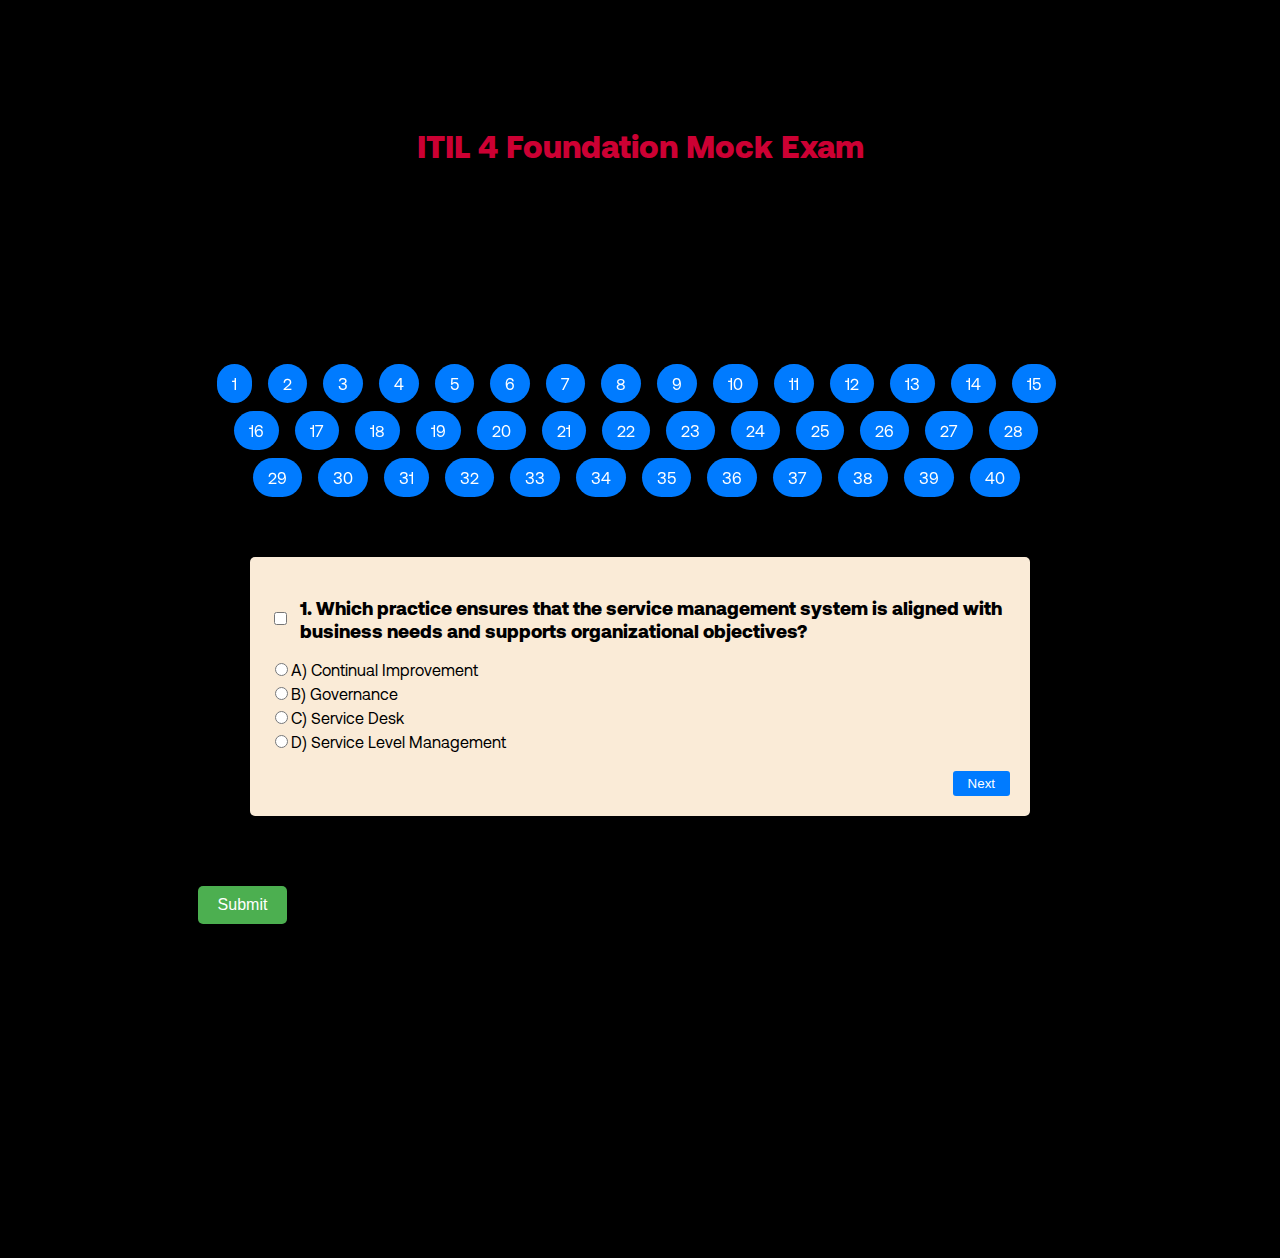
==== index.html @ db0c0407 "indexing for hosting" ====
<html lang="en">
<head>
    <meta charset="UTF-8">
    <meta name="viewport" content="width=device-width, initial-scale=1.0">
    <title>ITIL 4 Foundation Mock Exam</title>
    <!--Stykesheet-->
    <link rel="stylesheet" href="css/itil.css">
</head>
<body>
    <div class="header">
        <h1>ITIL 4 Foundation Mock Exam</h1>
        </div>  

    <div class="container">


    
   
    <div id="quizContainer"></div>
    <div id="result"></div>
    <button id="submitButton" onclick="submitQuiz()">Submit</button>

    </div>
      
    <script src="/itil.js"></script>
</body>
</html>
---- css/itil.css ----
/* FONTS +S CROLL BAR */
/* Regular */
@font-face {
    font-family: "Aeonik";
    src: url("fonts/Aeonik-Regular.woff2") format("woff2"),
      url("fonts/Aeonik-Regular.woff") format("woff");
    font-weight: 400;
    font-style: normal;
  }
  
  /* Black */
  @font-face {
    font-family: "Aeonik";
    src: url("fonts/Aeonik-Black.woff2") format("woff2"),
      url("fonts/Aeonik-Black.woff") format("woff");
    font-weight: 800;
    font-style: normal;
  }
  
  /*Black Italic */
  @font-face {
    font-family: "Aeonik";
    src: url("fonts/Aeonik-BlackItalic.woff2") format("woff2"),
      url("fonts/Aeonik-BlackItalic.woff") format("woff");
    font-weight: 800;
    font-style: italic;
  }
  
  /* light */
  @font-face {
    font-family: "Aeonik";
    src: url("fonts/Aeonik-Light.woff2") format("woff2"),
      url("fonts/Aeonik-Light.woff") format("woff");
    font-weight: 200;
    font-style: normal;
  }
  
  ::-webkit-scrollbar {
    width: 3px;
  }
  
  ::-webkit-scrollbar-track {
    background-color: antiquewhite;
    transition: background-color 2s ease-in-out;
  }
  
  ::-webkit-scrollbar-thumb {
    background: rgb(102, 101, 99);
  }
  
  ::-webkit-scrollbar-thumb:hover {
    background: #555;
  }


body {
    font-family: Aeonik;
    padding: 0;
    background-color: black;
    overflow-y:scroll;
}

.header{
  margin-top: 10%;
  position:relative;
}

.container {
  height:100%;
  margin: 20px;
  width: auto;
  align-content: center;
  overflow: visible;
  }

h1 {
    text-align: center;
    color: #CC0033;
   
    position: relative;
    

}
h4 {
    font-weight: bold;
    margin-bottom: 1px; /* Add space between the label and the first question */
}

#quizContainer {
  position: relative;
    max-width: 800px; /* Limit width for better readability */
    margin: 0 auto; /* Center the container */
    padding: 20px;
    overflow: visible; /* Ensure the container grows to fit all content */
}

#questionNav {
  max-width: 1200px;
  display: flex;
  flex-wrap: wrap;
  position: relative;
  align-items: center;
  justify-content: center;

  backdrop-filter: blur(10px); /* Glass effect */
  overflow: hidden;
  border-radius: 15px; /* Softer corners */
  margin: 20px auto; /* Updated margin */
  padding: 10px 15px; /* Adjusted padding */
  gap: 8px; /* Reduced gap */
}

.question-nav-link {
  margin-right: 8px;
  padding: 10px 15px; /* More padding for better touch targets */
  display: flex;
  align-items: center;
  justify-content: center;
  background-color: #007bff; /* Primary color */
  color: white;
  border-radius: 50px; /* Pill-shaped */
  transition: background-color 0.3s ease, transform 0.3s ease;
}
#questionNav a{
  text-decoration: none;
  text-align: center;

}

#questionNav::-webkit-scrollbar-track {
  background-color: #000000;
  height: 1px;
}

#questionNav::-webkit-scrollbar-thumb {
  border-radius: 25px;
  height: 1px;

}

.question-nav-link:hover {
  background-color: #0056b3; /* Darker on hover */
  transform: scale(1.25); /* Slight enlargement on hover */
}

.question-nav-link.flagged {
  background-color: #ffc107; /* Yellow for flagged questions */
}

.question-nav-link:focus {
  background-color: #17a2b8; /* Cyan for focused questions */
 transform: scale(1.4);

}

.question {
    margin-bottom: 20px;
}
.question h3 {
    margin-bottom: 10px;
}
.options label {
    display: block;
    margin-bottom: 5px;
    cursor: pointer;
}
.question-header {
    display: flex;
    align-items: center;
}

.question-header h3 {
    margin-left: 10px; /* Adjust the spacing between checkbox and question title */
}

.question-card {
  
  padding: 20px;
  margin: 10px;
  border-radius: 5px;
  background-color: antiquewhite;
}

.nav-buttons {
  margin-top: 20px;
  text-align: right;
}

.nav-buttons button {
  margin-left: 10px;
  padding: 5px 15px;
  border: none;
  border-radius: 3px;
  background-color: #007bff;
  color: #fff;
  cursor: pointer;
}

.nav-buttons button:hover {
  background-color: #0056b3;
}
#submitButton {
    margin-top: 20px;
    padding: 10px 20px;
    font-size: 16px;
    background-color: #4CAF50;
    color: white;
    border: none;
    cursor: pointer;
    border-radius: 5px;
    margin-bottom: 30px;
}
#submitButton:hover {
    background-color: #45a049;
}
#result {
    margin-top: 20px;
    font-size: 18px;
    font-weight: bold;
    color: antiquewhite;
}

@media screen and (max-width: 768px) {
h1{
  font-size: calc(2rem + 0.1vw);
}

  h3 {
    font-size: 1rem;

}

.container{
  margin-top: 0;
 align-content: normal;
}

.question-header{
  font-size: calc(1rem + 0.3vw);

}
.options label {
  font-size: calc(0.8rem + 0.3vw);
}
a {
  font-size: 0.8rem;
}


#questionNav {
justify-content: flex-start;
flex-wrap: nowrap;
overflow-x: scroll;
border-radius: 25px;

}









}


@media screen and (min-width: 768px) {
 .container {
  margin-left: 15%;
  margin-right: 15%;
  margin-top: 15%;
  align-content: normal;

 }

  }

  @media screen and (min-width: 1920px) {
    .header {
      margin-top: 3%;
    }

    .container {
      margin-top: 3%;
    }

    #questionNav {
      max-width: 1200px;
      position: relative;
      padding: 10px;
     }
  }
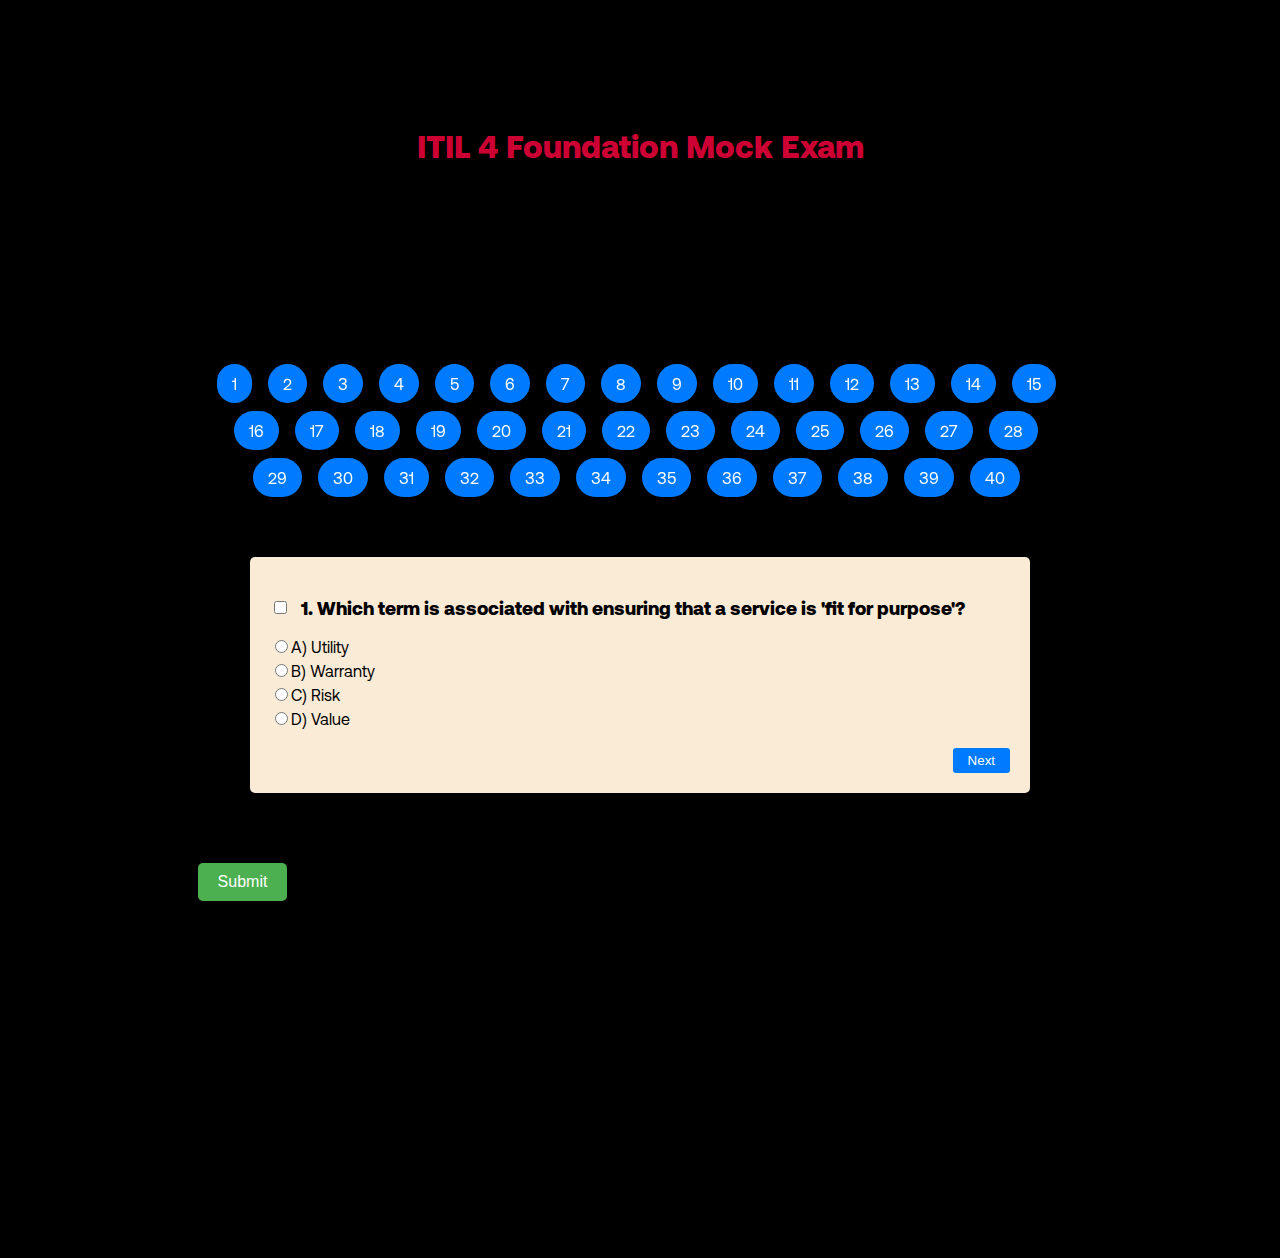
==== commit c3da0c32: "Trigger Pages rebuild" ====
--- a/index.html
+++ b/index.html
@@ -22,6 +22,6 @@
 
     </div>
       
-    <script src="/itil.js"></script>
+    <script src="js/itil.js"></script>
 </body>
 </html>--- a/css/itil.css
+++ b/css/itil.css
@@ -170,7 +170,7 @@
 }
 
 .question-header h3 {
-    margin-left: 10px; /* Adjust the spacing between checkbox and question title */
+    margin-left: 11px; /* Adjust the spacing between checkbox and question title */
 }
 
 .question-card {
